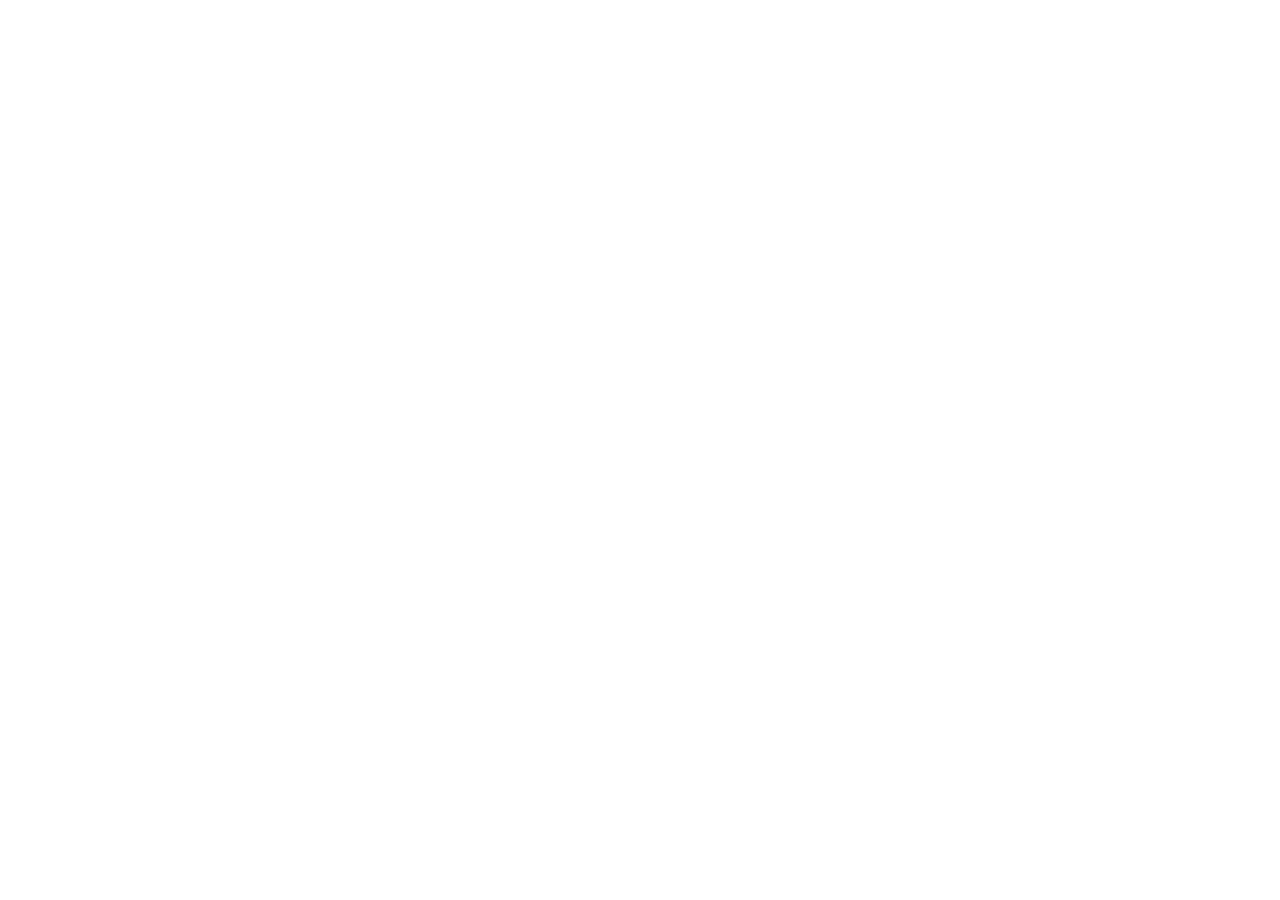
==== institutofaca/index.html @ c39cfecb "Add files via upload Criando a pasta dos arquivos, para dar inicio ao projeto." ====
<!DOCTYPE html>
<html lang="en">
<head>
    <meta charset="UTF-8">
    <meta name="viewport" content="width=device-width, initial-scale=1.0">
    <title>Document</title>
    <link rel="stylesheet" href="style.css">
</head>
<body>
    
    
    <script src="script.js"></script>
</body>
</html>
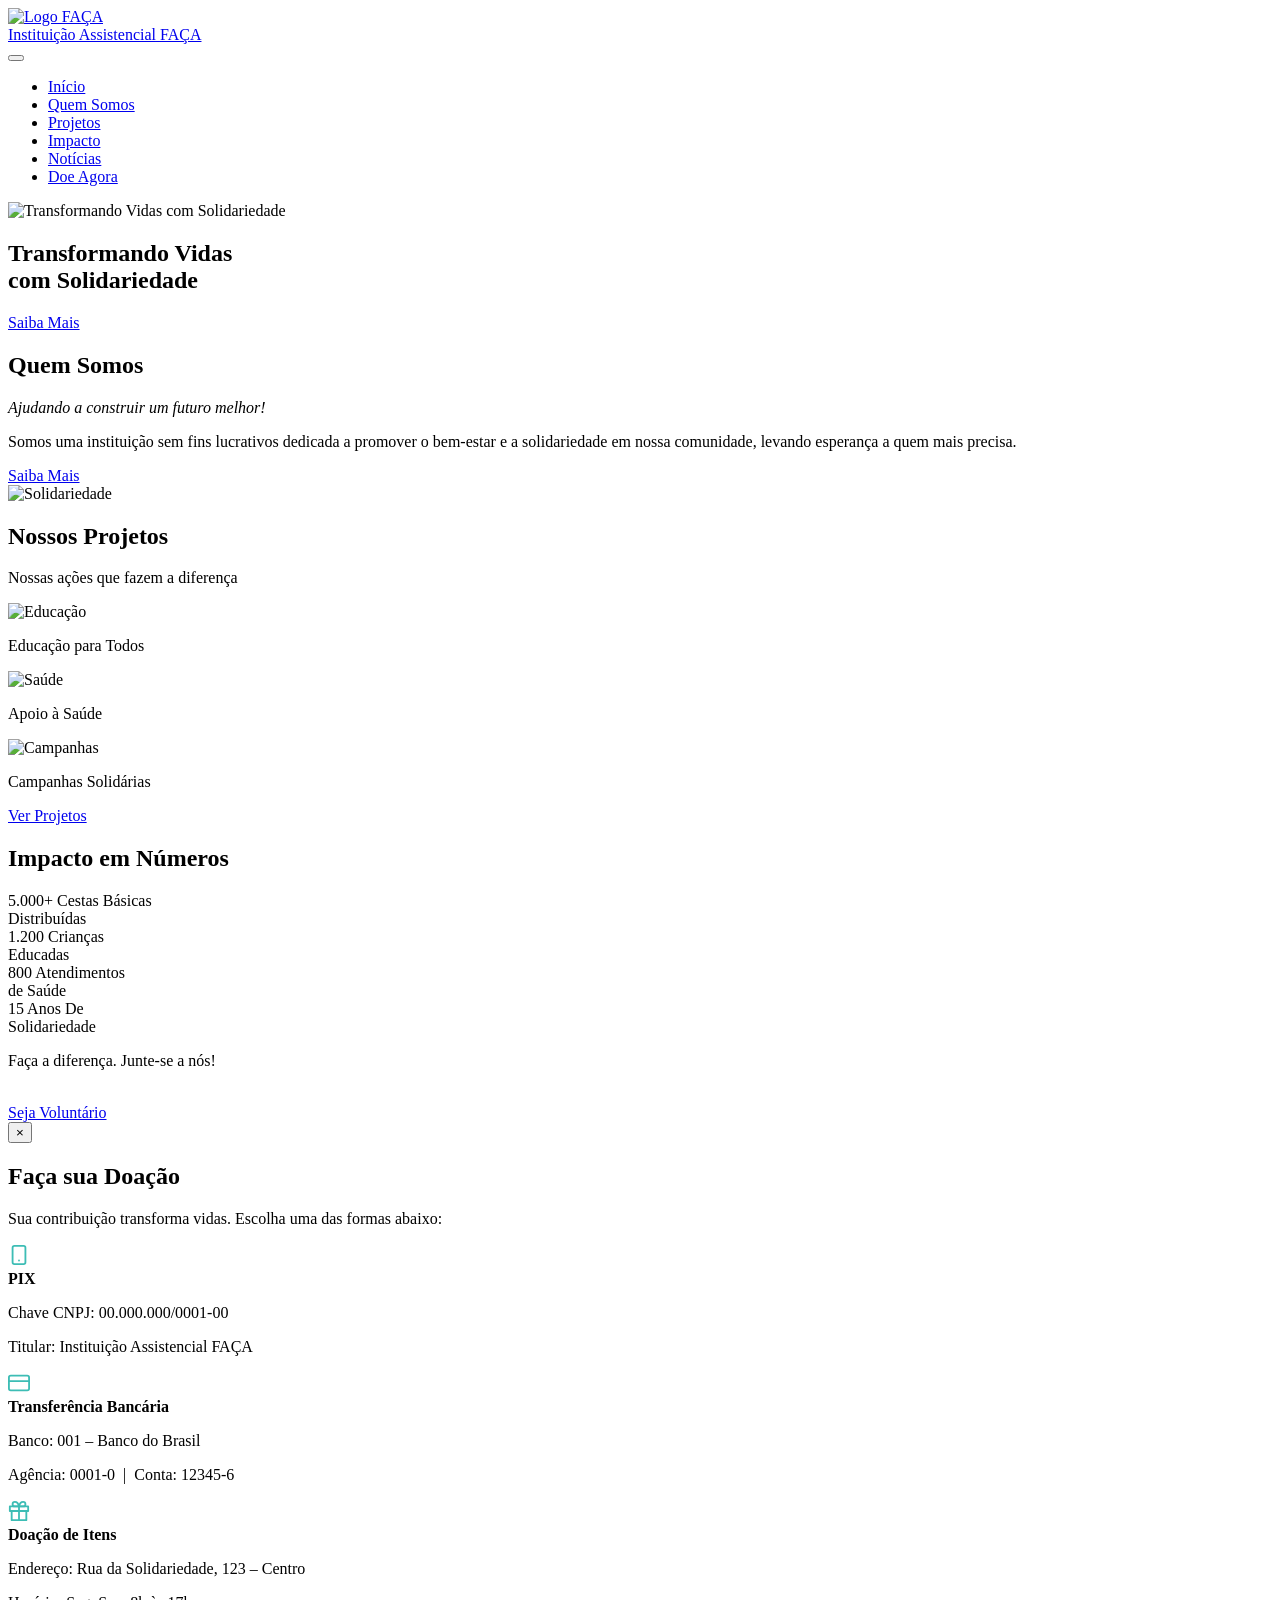
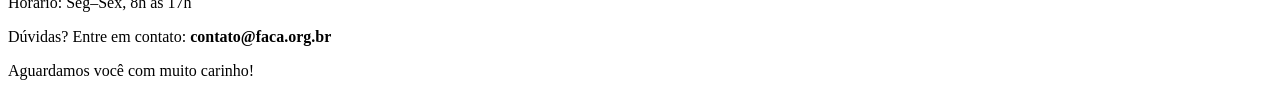
==== commit ad1bad75: "Estrutura do HTML" ====
--- a/institutofaca/index.html
+++ b/institutofaca/index.html
@@ -1,14 +1,179 @@
-<!DOCTYPE html>
-<html lang="en">
-<head>
-    <meta charset="UTF-8">
-    <meta name="viewport" content="width=device-width, initial-scale=1.0">
-    <title>Document</title>
-    <link rel="stylesheet" href="style.css">
-</head>
-<body>
-    
-    
-    <script src="script.js"></script>
-</body>
-</html>+<!DOCTYPE html>
+<html lang="pt-BR">
+<head>
+  <meta charset="UTF-8" />
+  <meta name="viewport" content="width=device-width, initial-scale=1.0" />
+  <title>Instituição Assistencial FAÇA</title>
+</head>
+<body>
+
+  <!-- NAVBAR -->
+  <nav>
+    <a href="#" class="logo">
+      <div>
+        <div class="logo-icons">
+          <span class="dot-green"></span>
+          <span class="dot-yellow"></span>
+          <span class="dot-blue"></span>
+        </div>
+        <img src="images/logo.png" alt="Logo FAÇA" />
+      </div>
+      <div>
+        <span class="logo-sub">Instituição Assistencial</span>
+        <span class="logo-text">FAÇA</span>
+      </div>
+    </a>
+    <button id="menu-toggle" aria-label="Abrir menu">
+      <span></span>
+      <span></span>
+      <span></span>
+    </button>
+    <ul class="nav-links" id="nav-links">
+      <li><a href="#" class="active">Início</a></li>
+      <li><a href="#quem-somos">Quem Somos</a></li>
+      <li><a href="#projetos">Projetos</a></li>
+      <li><a href="#impacto">Impacto</a></li>
+      <li><a href="#noticias">Notícias</a></li>
+      <li><a href="#" class="btn-doe">Doe Agora</a></li>
+    </ul>
+  </nav>
+
+  <!-- HERO -->
+  <section class="hero">
+    <img
+      src="images/hero.jpg"
+      alt="Transformando Vidas com Solidariedade"
+    />
+    <div class="hero-overlay">
+      <h1>Transformando Vidas<br>com <strong>Solidariedade</strong></h1>
+      <a href="#quem-somos" class="btn-primary">Saiba Mais</a>
+    </div>
+  </section>
+
+  <!-- QUEM SOMOS -->
+  <section class="quem-somos" id="quem-somos">
+    <div class="quem-somos-text">
+      <h2>Quem Somos</h2>
+      <em>Ajudando a construir um futuro melhor!</em>
+      <p>
+        Somos uma instituição sem fins lucrativos dedicada a promover
+        o bem-estar e a solidariedade em nossa comunidade, levando esperança
+        a quem mais precisa.
+      </p>
+      <a href="#" class="btn-primary">Saiba Mais</a>
+    </div>
+    <div class="quem-somos-img">
+      <img
+        src="images/quem-somos.jpg"
+        alt="Solidariedade"
+      />
+    </div>
+  </section>
+
+  <!-- NOSSOS PROJETOS -->
+  <section class="projetos" id="projetos">
+    <h2>Nossos Projetos</h2>
+    <p class="subtitle">Nossas ações que fazem a diferença</p>
+    <div class="projetos-grid">
+      <div class="projeto-card">
+        <img class="icon" src="images/icone-educacao.svg" alt="Educação" />
+        <p>Educação para Todos</p>
+      </div>
+      <div class="projeto-card">
+        <img class="icon" src="images/icone-saude.svg" alt="Saúde" />
+        <p>Apoio à Saúde</p>
+      </div>
+      <div class="projeto-card">
+        <img class="icon" src="images/icone-campanhas.svg" alt="Campanhas" />
+        <p>Campanhas Solidárias</p>
+      </div>
+    </div>
+    <a href="#" class="btn-secondary">Ver Projetos</a>
+  </section>
+
+  <!-- IMPACTO EM NÚMEROS -->
+  <section class="impacto" id="impacto">
+    <h2>Impacto em Números</h2>
+    <div class="impacto-grid">
+      <div class="impacto-item">
+        <span class="number" data-target="5000" data-suffix="+">5.000+</span>
+        <span class="label">Cestas Básicas<br>Distribuídas</span>
+      </div>
+      <div class="impacto-item">
+        <span class="number" data-target="1200">1.200</span>
+        <span class="label">Crianças<br>Educadas</span>
+      </div>
+      <div class="impacto-item">
+        <span class="number" data-target="800">800</span>
+        <span class="label">Atendimentos<br>de Saúde</span>
+      </div>
+      <div class="impacto-item">
+        <span class="number">15 Anos</span>
+        <span class="label">De<br>Solidariedade</span>
+      </div>
+    </div>
+  </section>
+
+  <!-- CTA VOLUNTÁRIO -->
+  <section class="voluntario" id="noticias">
+    <p class="tagline">Faça a diferença. Junte-se a nós!</p>
+    <br>
+    <a href="#" class="btn-voluntario">Seja Voluntário</a>
+  </section>
+
+  <!-- MODAL DOAÇÃO -->
+  <div id="modal-doacao" class="modal-overlay">
+    <div class="modal-box">
+      <button class="modal-fechar" id="modal-fechar" aria-label="Fechar">&times;</button>
+      <h2 class="modal-titulo">Faça sua Doação</h2>
+      <p class="modal-sub">Sua contribuição transforma vidas. Escolha uma das formas abaixo:</p>
+
+      <div class="modal-metodo">
+        <span class="modal-metodo-icone">
+          <svg xmlns="http://www.w3.org/2000/svg" width="22" height="22" viewBox="0 0 24 24" fill="none" stroke="#3DBDB5" stroke-width="2" stroke-linecap="round" stroke-linejoin="round">
+            <rect x="5" y="2" width="14" height="20" rx="2"/><line x1="12" y1="18" x2="12" y2="18"/>
+          </svg>
+        </span>
+        <div>
+          <strong>PIX</strong>
+          <p>Chave CNPJ: <span class="modal-dado">00.000.000/0001-00</span></p>
+          <p>Titular: <span class="modal-dado">Instituição Assistencial FAÇA</span></p>
+        </div>
+      </div>
+
+      <div class="modal-metodo">
+        <span class="modal-metodo-icone">
+          <svg xmlns="http://www.w3.org/2000/svg" width="22" height="22" viewBox="0 0 24 24" fill="none" stroke="#3DBDB5" stroke-width="2" stroke-linecap="round" stroke-linejoin="round">
+            <rect x="1" y="4" width="22" height="16" rx="2"/><line x1="1" y1="10" x2="23" y2="10"/>
+          </svg>
+        </span>
+        <div>
+          <strong>Transferência Bancária</strong>
+          <p>Banco: <span class="modal-dado">001 – Banco do Brasil</span></p>
+          <p>Agência: <span class="modal-dado">0001-0</span> &nbsp;|&nbsp; Conta: <span class="modal-dado">12345-6</span></p>
+        </div>
+      </div>
+
+      <div class="modal-metodo">
+        <span class="modal-metodo-icone">
+          <svg xmlns="http://www.w3.org/2000/svg" width="22" height="22" viewBox="0 0 24 24" fill="none" stroke="#3DBDB5" stroke-width="2" stroke-linecap="round" stroke-linejoin="round">
+            <path d="M20 12V22H4V12"/><path d="M22 7H2v5h20V7z"/><path d="M12 22V7"/><path d="M12 7H7.5a2.5 2.5 0 0 1 0-5C11 2 12 7 12 7z"/><path d="M12 7h4.5a2.5 2.5 0 0 0 0-5C13 2 12 7 12 7z"/>
+          </svg>
+        </span>
+        <div>
+          <strong>Doação de Itens</strong>
+          <p>Endereço: <span class="modal-dado">Rua da Solidariedade, 123 – Centro</span></p>
+          <p>Horário: <span class="modal-dado">Seg–Sex, 8h às 17h</span></p>
+        </div>
+      </div>
+
+      <p class="modal-rodape">Dúvidas? Entre em contato: <strong>contato@faca.org.br</strong></p>
+    </div>
+  </div>
+
+      <p class="modal-rodape">Aguardamos você com muito carinho!</p>
+    </div>
+  </div>
+
+</body>
+</html>
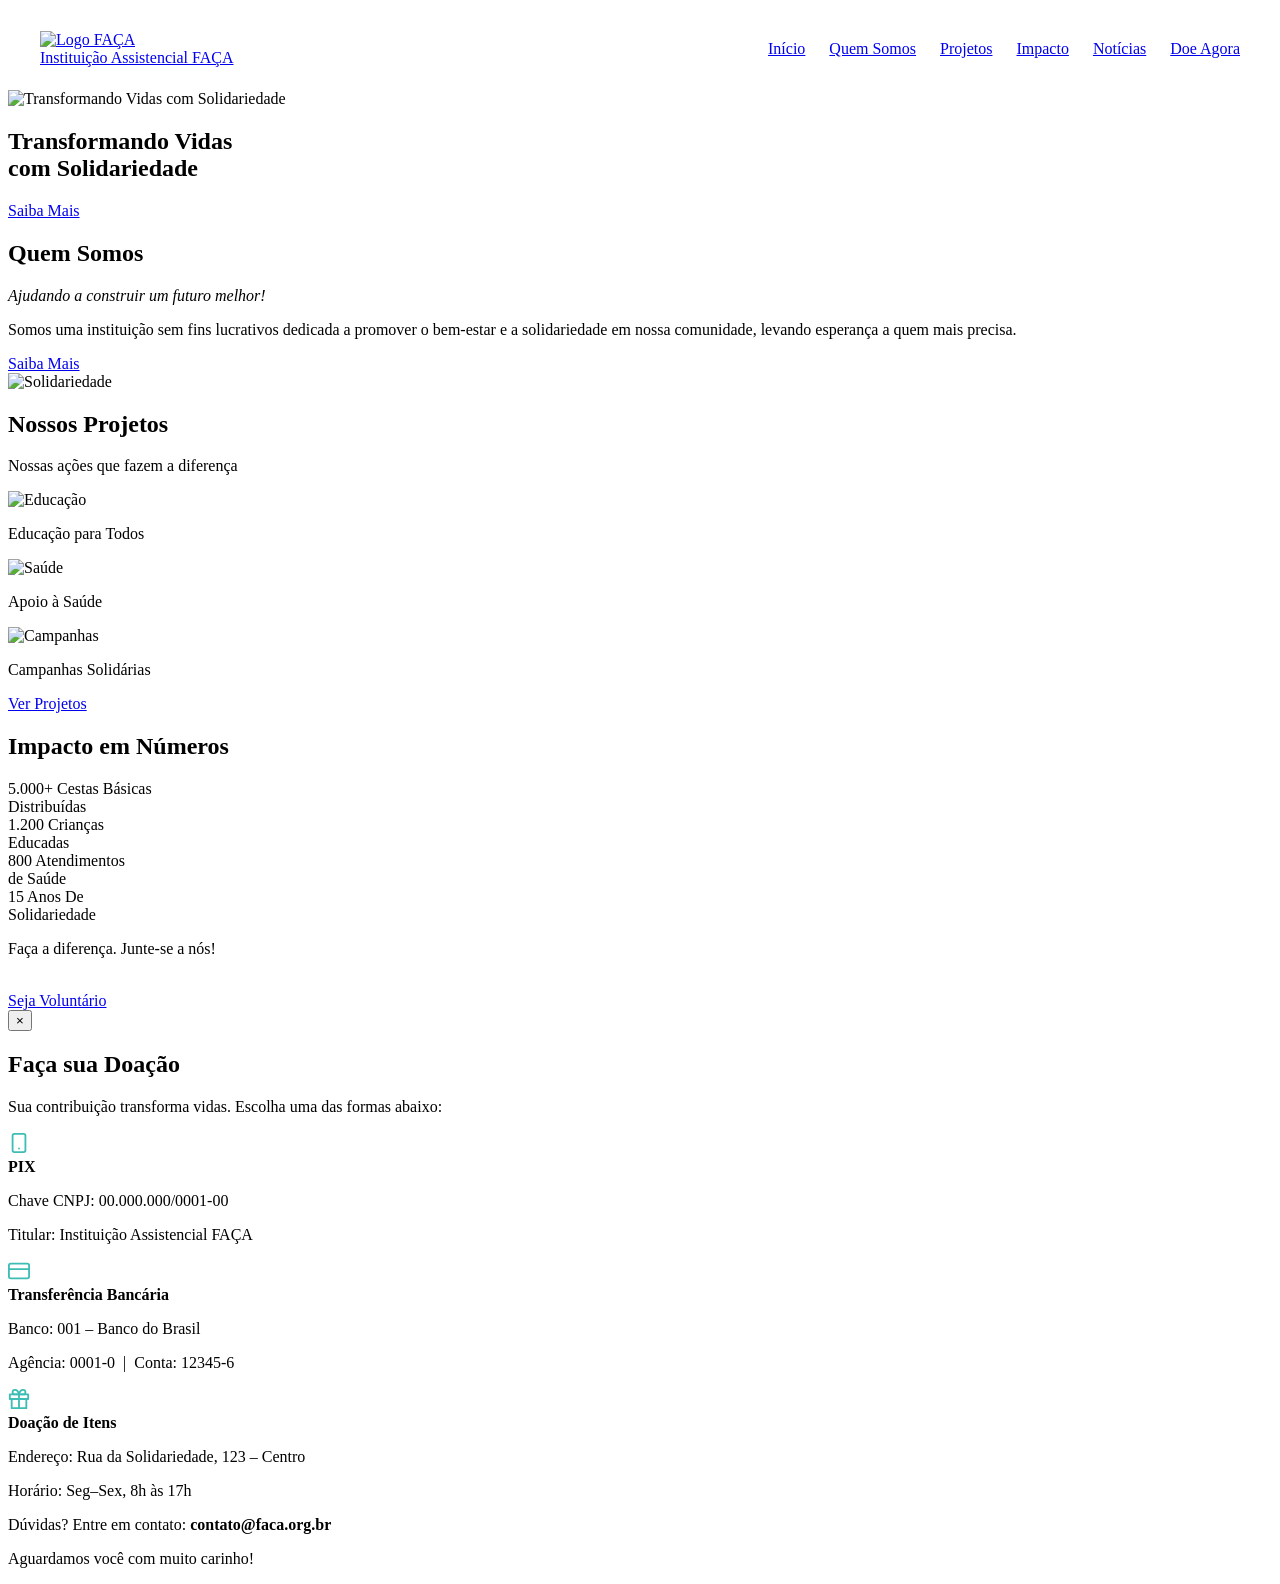
==== commit c84ad824: "Add files via upload" ====
--- a/institutofaca/index.html
+++ b/institutofaca/index.html
@@ -1,10 +1,13 @@
 <!DOCTYPE html>
 <html lang="pt-BR">
+
 <head>
   <meta charset="UTF-8" />
   <meta name="viewport" content="width=device-width, initial-scale=1.0" />
   <title>Instituição Assistencial FAÇA</title>
+  <link rel="stylesheet" href="style.css">
 </head>
+
 <body>
 
   <!-- NAVBAR -->
@@ -40,10 +43,7 @@
 
   <!-- HERO -->
   <section class="hero">
-    <img
-      src="images/hero.jpg"
-      alt="Transformando Vidas com Solidariedade"
-    />
+    <img src="images/hero.jpg" alt="Transformando Vidas com Solidariedade" />
     <div class="hero-overlay">
       <h1>Transformando Vidas<br>com <strong>Solidariedade</strong></h1>
       <a href="#quem-somos" class="btn-primary">Saiba Mais</a>
@@ -63,10 +63,7 @@
       <a href="#" class="btn-primary">Saiba Mais</a>
     </div>
     <div class="quem-somos-img">
-      <img
-        src="images/quem-somos.jpg"
-        alt="Solidariedade"
-      />
+      <img src="images/quem-somos.jpg" alt="Solidariedade" />
     </div>
   </section>
 
@@ -130,8 +127,10 @@
 
       <div class="modal-metodo">
         <span class="modal-metodo-icone">
-          <svg xmlns="http://www.w3.org/2000/svg" width="22" height="22" viewBox="0 0 24 24" fill="none" stroke="#3DBDB5" stroke-width="2" stroke-linecap="round" stroke-linejoin="round">
-            <rect x="5" y="2" width="14" height="20" rx="2"/><line x1="12" y1="18" x2="12" y2="18"/>
+          <svg xmlns="http://www.w3.org/2000/svg" width="22" height="22" viewBox="0 0 24 24" fill="none"
+            stroke="#3DBDB5" stroke-width="2" stroke-linecap="round" stroke-linejoin="round">
+            <rect x="5" y="2" width="14" height="20" rx="2" />
+            <line x1="12" y1="18" x2="12" y2="18" />
           </svg>
         </span>
         <div>
@@ -143,21 +142,29 @@
 
       <div class="modal-metodo">
         <span class="modal-metodo-icone">
-          <svg xmlns="http://www.w3.org/2000/svg" width="22" height="22" viewBox="0 0 24 24" fill="none" stroke="#3DBDB5" stroke-width="2" stroke-linecap="round" stroke-linejoin="round">
-            <rect x="1" y="4" width="22" height="16" rx="2"/><line x1="1" y1="10" x2="23" y2="10"/>
+          <svg xmlns="http://www.w3.org/2000/svg" width="22" height="22" viewBox="0 0 24 24" fill="none"
+            stroke="#3DBDB5" stroke-width="2" stroke-linecap="round" stroke-linejoin="round">
+            <rect x="1" y="4" width="22" height="16" rx="2" />
+            <line x1="1" y1="10" x2="23" y2="10" />
           </svg>
         </span>
         <div>
           <strong>Transferência Bancária</strong>
           <p>Banco: <span class="modal-dado">001 – Banco do Brasil</span></p>
-          <p>Agência: <span class="modal-dado">0001-0</span> &nbsp;|&nbsp; Conta: <span class="modal-dado">12345-6</span></p>
+          <p>Agência: <span class="modal-dado">0001-0</span> &nbsp;|&nbsp; Conta: <span
+              class="modal-dado">12345-6</span></p>
         </div>
       </div>
 
       <div class="modal-metodo">
         <span class="modal-metodo-icone">
-          <svg xmlns="http://www.w3.org/2000/svg" width="22" height="22" viewBox="0 0 24 24" fill="none" stroke="#3DBDB5" stroke-width="2" stroke-linecap="round" stroke-linejoin="round">
-            <path d="M20 12V22H4V12"/><path d="M22 7H2v5h20V7z"/><path d="M12 22V7"/><path d="M12 7H7.5a2.5 2.5 0 0 1 0-5C11 2 12 7 12 7z"/><path d="M12 7h4.5a2.5 2.5 0 0 0 0-5C13 2 12 7 12 7z"/>
+          <svg xmlns="http://www.w3.org/2000/svg" width="22" height="22" viewBox="0 0 24 24" fill="none"
+            stroke="#3DBDB5" stroke-width="2" stroke-linecap="round" stroke-linejoin="round">
+            <path d="M20 12V22H4V12" />
+            <path d="M22 7H2v5h20V7z" />
+            <path d="M12 22V7" />
+            <path d="M12 7H7.5a2.5 2.5 0 0 1 0-5C11 2 12 7 12 7z" />
+            <path d="M12 7h4.5a2.5 2.5 0 0 0 0-5C13 2 12 7 12 7z" />
           </svg>
         </span>
         <div>
@@ -171,9 +178,10 @@
     </div>
   </div>
 
-      <p class="modal-rodape">Aguardamos você com muito carinho!</p>
-    </div>
+  <p class="modal-rodape">Aguardamos você com muito carinho!</p>
   </div>
+  </div>
+  <script src="script.js"></script>
+</body>
 
-</body>
-</html>
+</html>
--- a/institutofaca/style.css
+++ b/institutofaca/style.css
@@ -0,0 +1,64 @@
+/* ===== NAV BASE ===== */
+nav {
+  display: flex;
+  align-items: center;
+  justify-content: space-between;
+  padding: 1rem 2rem;
+  background: #fff;
+  position: relative;
+}
+
+.nav-links {
+  display: flex;
+  gap: 1.5rem;
+  list-style: none;
+  align-items: center;
+}
+
+/* ===== HAMBURGUER ===== */
+#menu-toggle {
+  display: none;
+  flex-direction: column;
+  gap: 5px;
+  background: none;
+  border: none;
+  cursor: pointer;
+}
+
+#menu-toggle span {
+  display: block;
+  width: 25px;
+  height: 2px;
+  background: #333;
+  transition: all 0.3s ease;
+}
+
+/* Animação X */
+#menu-toggle.active span:nth-child(1) { transform: translateY(7px) rotate(45deg); }
+#menu-toggle.active span:nth-child(2) { opacity: 0; }
+#menu-toggle.active span:nth-child(3) { transform: translateY(-7px) rotate(-45deg); }
+
+/* ===== RESPONSIVO ===== */
+@media (max-width: 768px) {
+  #menu-toggle { display: flex; }
+
+  .nav-links {
+    display: none;
+    flex-direction: column;
+    position: absolute;
+    top: 100%;
+    left: 0;
+    right: 0;
+    background: #fff;
+    padding: 1rem 2rem;
+    box-shadow: 0 4px 12px rgba(0,0,0,0.1);
+    z-index: 999;
+  }
+
+  .nav-links.open { display: flex; }
+}
+
+.hero-overlay h1,
+.hero-overlay .btn-primary {
+  opacity: 0;
+}
